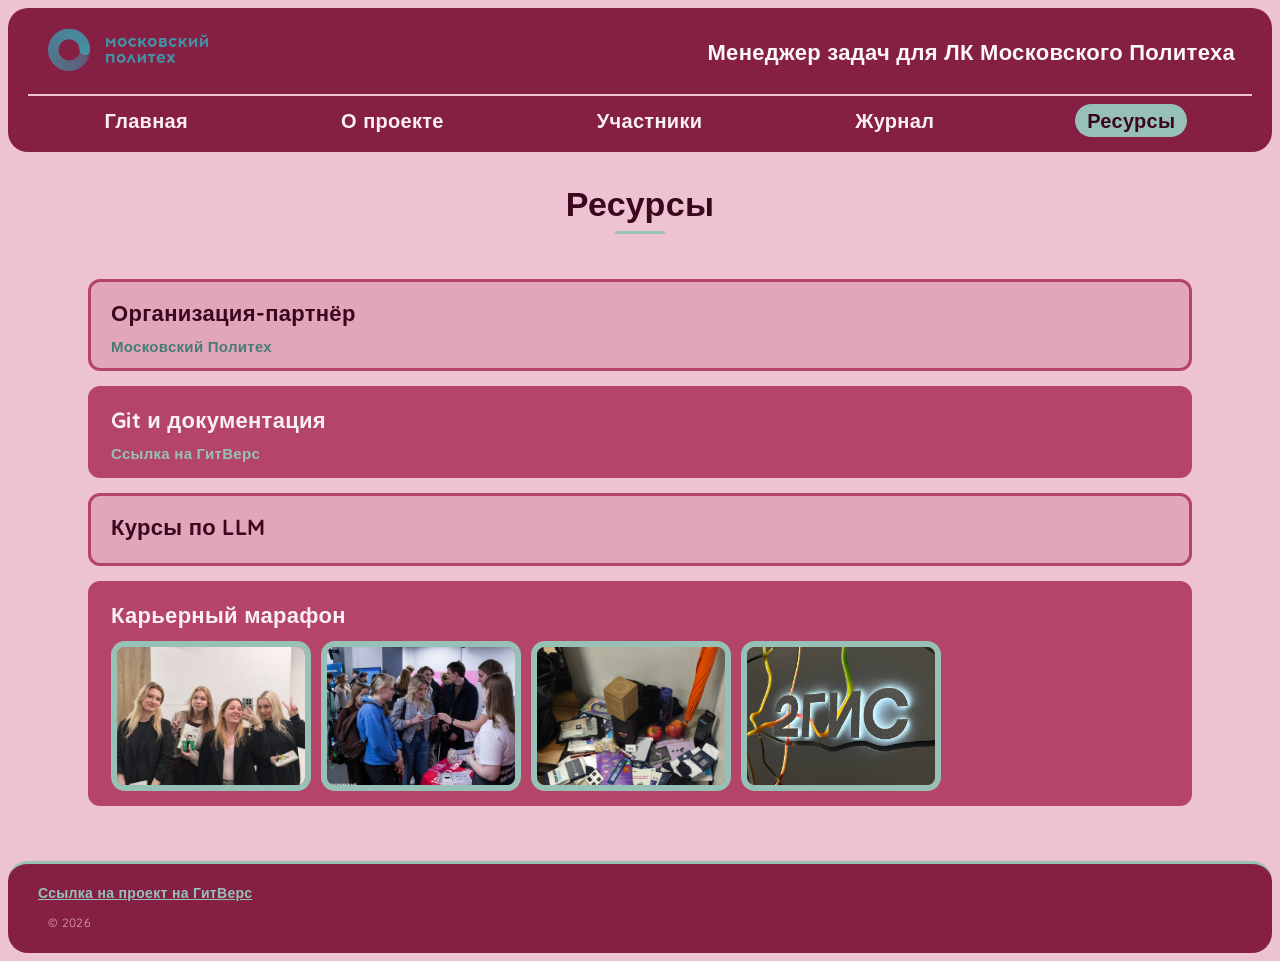
==== site/resources.html @ 73a9bd1a "файлики проектика" ====
<!DOCTYPE html>
<html lang="ru">
<head>
    <meta charset="UTF-8">
    <meta name="viewport" content="width=device-width, initial-scale=1.0">
    <title>Ресурсы — Менеджер задач МосПолитех</title>
    <link rel="stylesheet" href="css/style.css">
</head>
<body>
    <header>
        <img src="./images/logo.png" alt="Логотип">
        <h1>Менеджер задач для ЛК Московского Политеха</h1>
        <nav>
            <a href="index.html">Главная</a>
            <a href="about.html">О проекте</a>
            <a href="members.html">Участники</a>
            <a href="journal.html">Журнал</a>
            <a href="resources.html" class="active">Ресурсы</a>
        </nav>
    </header>
    <main>
        <h2>Ресурсы</h2>
        <div class="resource">
            <h3>Организация-партнёр</h3>
            <a href="https://mospolytech.ru/" target="_blank">Московский Политех</a>
        </div>
        <div class="resource">
            <h3>Git и документация</h3>
            <a href="https://gitverse.ru/mospol/project-practice-2026-ilosfi" target="_blank">Ссылка на ГитВерс</a>
        </div>
        <div class="resource">
            <h3>Курсы по LLM</h3>
            <a href="#" target="_blank"></a>
        </div>
        <div class="resource">
            <h3>Карьерный марафон</h3>
            <a href="#" target="_blank"></a>
            <div class="photos">
                <img src="./images/2ГИС_Офис.jpg" alt="Фото с карьерного марафона: Общее фото в офисе 2ГИС">
                <img src="./images/Карьерная_выставка.jpg" alt="Фото с карьерного марафона: Общее фото с марафона">
                <img src="./images/Мерч.jpg" alt="Фото с карьерного марафона: Полученный мерч">
                <img src="./images/Офис.jpg" alt="Фото с карьерного марафона: Офис 2ГИС">
            </div>
        </div>
    </main>
    <footer>
        <a href="https://gitverse.ru/mospol/project-practice-2026-ilosfi">Ссылка на проект на ГитВерс</a>
        <p>© 2026</p> 
    </footer>
</body>
</html>
---- site/css/style.css ----
@import url('https://fonts.googleapis.com/css2?family=Quicksand:wght@400;500;600;700&display=swap');

:root {
    font-family: 'Quicksand', Arial, sans-serif;
    font-size: 62.5%;
    font-weight: 400;
    letter-spacing: 0.3px;

    --rose-ink: #3a071f;
    --blush-wine: #851f43;
    --petal-dust: #b44568;
    --powder-rose: #e2a6ba;
    --pinky-blur: #edc2d1;
    --ivory-bloom: #faeff3;
    --white: #fcf7f9;

    --mint: #97c1b7;
    --mint-light: #d6f0ed;
    --mint-dark: #477b73;

    background-color: var(--pinky-blur);
    color: var(--rose-ink);
}
html { 
    box-sizing: border-box; 
}
*, 
*::before, 
*::after { 
    box-sizing: inherit; 
}
body {
    
    display: flex;
    flex-direction: column;
    min-height: 95vh;
}
main { 
    margin: 0 80px;
    flex-grow: 1; 
}





header {
    background-color: var(--blush-wine);
    border-radius: 20px;
    display: grid;
    grid-template-areas: "img head" "nav nav";
    gap: 5px;
    padding: 15px 20px;
}
header img {
    grid-area: img;
    width: 160px;
    height: auto;
    margin-left: 20px;
    filter: invert(50%) sepia(10%) saturate(1999%) hue-rotate(2304deg) brightness(99%) contrast(90%);
}
h1 {
    grid-area: head;
    font-size: 2.2rem;
    font-weight: 700;
    margin-right: 17px;
    text-align: right;
    color: var(--white);
    line-height: 1.3;
}





nav {
    grid-area: nav;
    margin-top: 8px;
    display: flex;
    justify-content: space-around;
    border-top: 2px solid var(--pinky-blur);
    padding-top: 8px;
}
nav a {
    font-size: 2rem;
    text-decoration: none;
    color: var(--ivory-bloom);
    font-weight: 600;
    padding: 4px 12px;
    border-radius: 20px;
    transition: all ease 0.2s;
}
nav a:hover {
    background-color: var(--mint);
    color: var(--white);
}
nav a.active {
    background-color: var(--mint);
    color: var(--rose-ink);
}





h2 {
    font-size: 3.4rem;
    font-weight: 700;
    margin-top: 30px;
    padding-bottom: 30px;
    color: var(--rose-ink);
    text-align: center;
    margin-bottom: 12px;
}
h2::after {
    content: '';
    display: block;
    width: 50px;
    height: 3px;
    background-color: var(--mint);
    margin: 6px auto 0;
    border-radius: 2px;
}
p {
    font-size: 2rem;
    color: var(--blush-wine);
    margin: 0 20px;
    line-height: 1.75;
}





a.btn {
    display: block;
    font-size: 1.5rem;
    font-weight: 700;
    color: var(--white);
    background-color: var(--mint-dark);
    border: none;
    border-radius: 20px;
    padding: 9px 22px;
    text-decoration: none;
    text-align: center;
    margin: 18px auto;
    width: fit-content;
    transition: opacity 0.2s ease;
}
a.btn:hover { 
    opacity: 0.82; 
}





footer {
    background-color: var(--blush-wine);
    font-size: 1.4rem;
    padding: 20px;
    border-radius: 20px;
    border-top: 3px solid var(--mint);
    margin-top: 40px;
}
footer a {
    margin-left: 10px;
    color: var(--mint);
    font-weight: 600;
}
footer p {
    font-size: 1.2rem;
    margin-top: 10px;
    color: var(--powder-rose);
}





.index-cards {
    display: grid;
    grid-template-columns: 1fr 1fr 1fr;
    gap: 15px;
    margin: 50px 0 15px;
}
.index-card {
    background-color: var(--powder-rose);

    border-radius: 15px;
    padding: 20px 10px;
    text-align: center;
    transition: transform 0.2s ease, box-shadow 0.2s ease;
}
.index-card:hover {
    transform: translateY(-3px);
    box-shadow: 0 6px 18px rgba(126, 200, 160, 0.25);
}
.index-card:first-child {
    background-color: var(--petal-dust);
}
.index-card:first-child h3,
.index-card:first-child p {
    color: var(--ivory-bloom);
}
.index-card:last-child {
    background-color: var(--mint-dark);
}
.index-card:last-child h3,
.index-card:last-child p {
    color: var(--white);
}
.index-card-icon {
    font-size: 2.8rem;
    margin-bottom: 8px;
}
.index-card h3 {
    font-size: 2.4rem;
    color: var(--rose-ink);
    margin-bottom: 8px;
    font-weight: 700;
}
.index-card p { 
    margin: 0; 
}





section { 
    margin: 20px 0; 
    background-color: #e2a6ba;
    border-radius: 10px;
}
section h3 {
    font-size: 2.4rem;
    background-color: var(--petal-dust);
    border-radius: 8px;
    color: var(--ivory-bloom);
    margin-bottom: 8px;
    border-left: 4px solid var(--mint);
    padding-left: 10px;
    font-weight: 700;
}
section ol, section ul {
    font-size: 2rem;
    color: var(--blush-wine);
    padding-left: 55px;
    line-height: 1.9;
}
table {
    width: 100%;
    border-collapse: collapse;
    margin-top: 30px;
    font-size: 1.5rem;
}
th {
    background-color: var(--mint-dark);
    color: var(--rose-ink);
    padding: 12px 12px;
    text-align: left;
    font-weight: 700;
}
td {
    background-color: var(--mint-light);
    color: var(--blush-wine);
    padding: 20px 12px;
    border-bottom: 1px solid var(--powder-rose);
}
tr:hover td { 
    background-color: var(--pinky-blur); 
}





.members-grid {
    display: grid;
    grid-template-columns: 1fr 1fr 1fr;
    gap: 20px;
    margin: 15px auto 0;
}
.member {
    padding: 5px 8px;
    border-bottom: 3px solid var(--mint-dark);
    border-radius: 12px;
    background-color: var(--powder-rose);
}
.member h3 {
    font-size: 1.7rem;
    color: var(--blush-wine);
    margin-bottom: 3px;
    font-weight: 600;
}
.member p {
    color: var(--mint-dark);
    margin: 0;
    font-size: 1.4rem;
}
.member.me {
    background-color: var(--petal-dust);
    border-radius: 10px;
    border: none;
    padding: 8px 12px;
}
.member.me h3 {
    color: var(--ivory-bloom);
    font-size: 1.7rem;
}
.member.me p {
    color: var(--mint);
}





article {
    background-color: var(--powder-rose);
    border: 1px solid var(--powder-rose);
    border-left: 4px solid var(--mint);
    border-radius: 15px;
    padding: 16px 22px;
    margin: 15px 0;
    transition: box-shadow 0.2s ease;
}
article:first-of-type {
    background-color: var(--petal-dust);
    border-left: 4px solid var(--mint);
}
article:first-of-type time { 
    color: var(--mint); 
}
article:first-of-type h3,
article:first-of-type p { 
    color: var(--ivory-bloom); 
}
article:first-of-type code {
    background-color: var(--rose-ink);
    color: var(--mint);
}
article:last-of-type {
    background-color: var(--mint-dark);
    border-left: 4px solid var(--powder-rose);
}
article:last-of-type time {
    color: var(--blush-wine);
}
article:last-of-type h3 {
    color: var(--white);
}
article:last-of-type p {
    color: var(--white);
}
article:last-of-type code {
    background-color: var(--petal-dust);
    color: var(--white);
}
article:hover {
    box-shadow: 0 4px 14px rgba(126, 200, 160, 0.2);
}
article time {
    font-size: 1.5rem;
    color: var(--mint-dark);
    font-weight: 700;
    display: block;
    margin-bottom: 5px;
}
article h3 {
    font-size: 2.2rem;
    color: var(--rose-ink);
    margin: 0 0 10px;
    font-weight: 700;
}
article p {
    font-size: 1.7;
    margin: 0;
    line-height: 1.75;
}
article code {
    background-color: var(--mint-light);
    color: var(--mint-dark);
    padding: 1px 6px;
    border-radius: 4px;
    font-size: 1.35rem;
    font-weight: 600;
}





.resource {
    background-color: var(--powder-rose);
    border: 3px solid var(--petal-dust);
    border-radius: 12px;
    margin: 15px 0;
    padding: 12px 20px;
}
.resource:nth-child(odd) {
    background-color: var(--petal-dust);
}
.resource:nth-child(odd) h3 { 
    color: var(--ivory-bloom); 
}
.resource:nth-child(odd) a {
    color: var(--mint);
}
.resource h3 {
    margin: 5px 0 10px;
    color: var(--rose-ink);
    font-size: 2.2rem;
    font-weight: 700;
}
.resource a {
    color: var(--mint-dark);
    font-size: 1.5rem;
    font-weight: 600;
    text-decoration: none;
}
.resource a:hover { 
    text-decoration: underline; 
}
.resource p { 
    font-size: 2rem; 
}
.photos {
    display: flex;
    gap: 10px;
    align-items: flex-start;
    margin-top: 12px;
    flex-wrap: wrap;
}
.resource img {
    width: 200px;
    height: 150px;
    object-fit: cover;
    border: 6px solid var(--mint);
    border-radius: 14px;
    margin: 0;
    transition: transform 0.2s ease;
    display: block;
}
.resource img:hover { 
    transform: scale(1.03); 
}
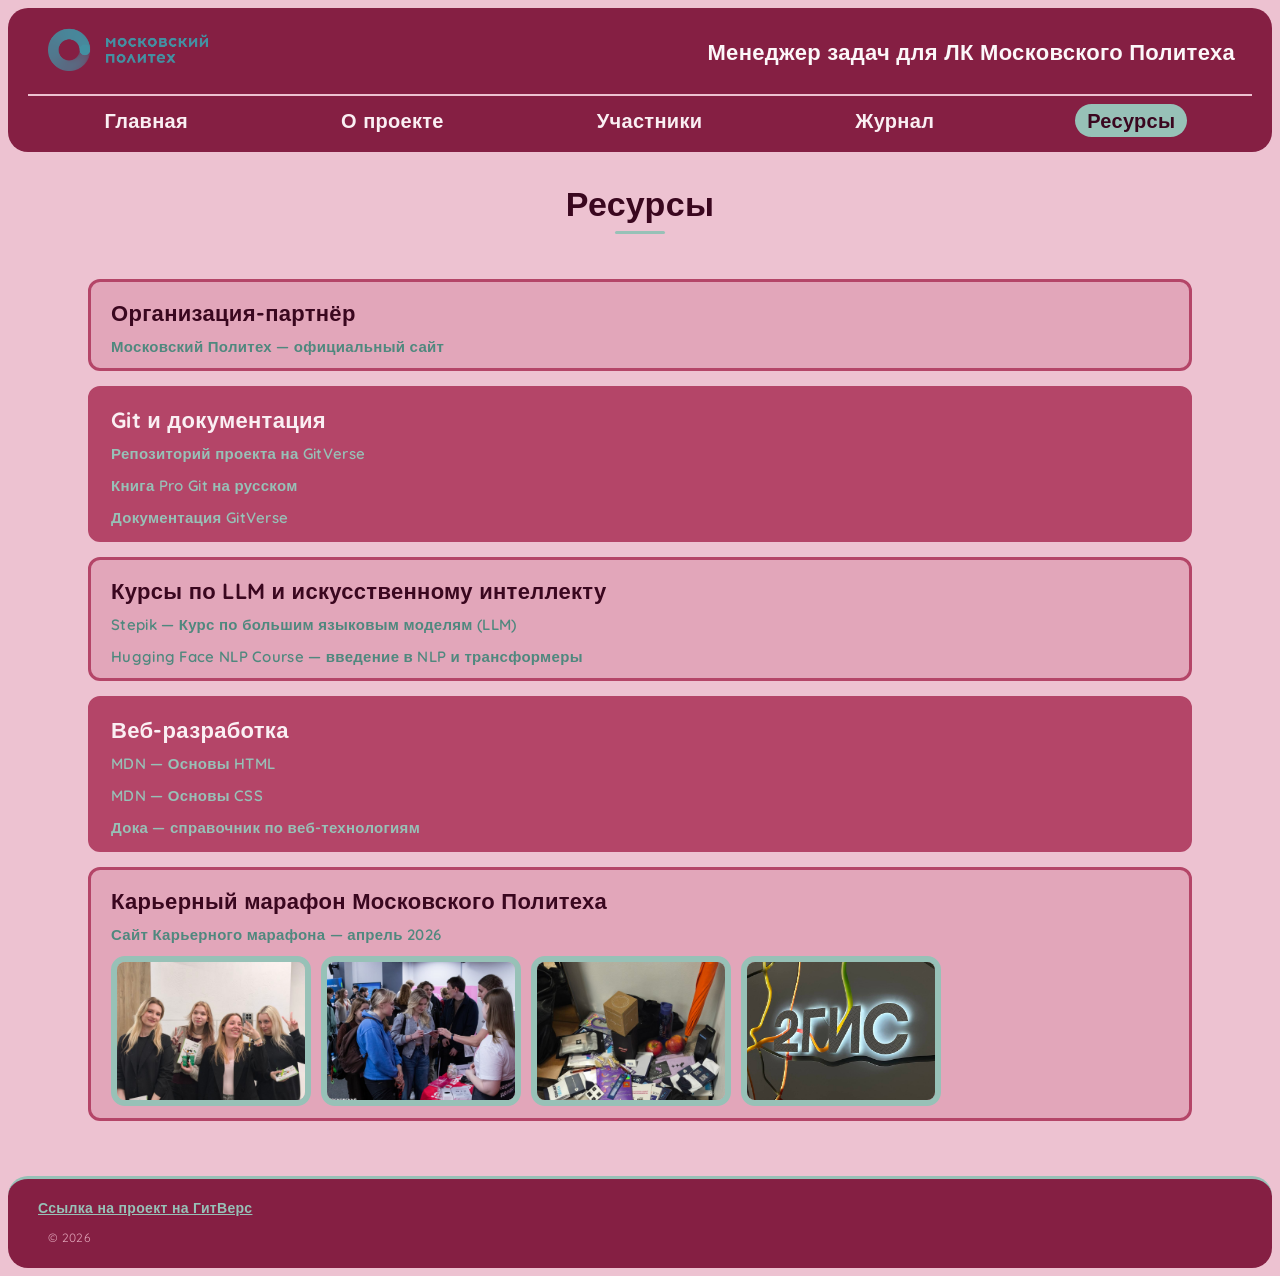
==== commit bac44fff: "мямямя_ссылочки_журнал" ====
--- a/site/resources.html
+++ b/site/resources.html
@@ -1,51 +1,66 @@
-<!DOCTYPE html>
-<html lang="ru">
-<head>
-    <meta charset="UTF-8">
-    <meta name="viewport" content="width=device-width, initial-scale=1.0">
-    <title>Ресурсы — Менеджер задач МосПолитех</title>
-    <link rel="stylesheet" href="css/style.css">
-</head>
-<body>
-    <header>
-        <img src="./images/logo.png" alt="Логотип">
-        <h1>Менеджер задач для ЛК Московского Политеха</h1>
-        <nav>
-            <a href="index.html">Главная</a>
-            <a href="about.html">О проекте</a>
-            <a href="members.html">Участники</a>
-            <a href="journal.html">Журнал</a>
-            <a href="resources.html" class="active">Ресурсы</a>
-        </nav>
-    </header>
-    <main>
-        <h2>Ресурсы</h2>
-        <div class="resource">
-            <h3>Организация-партнёр</h3>
-            <a href="https://mospolytech.ru/" target="_blank">Московский Политех</a>
-        </div>
-        <div class="resource">
-            <h3>Git и документация</h3>
-            <a href="https://gitverse.ru/mospol/project-practice-2026-ilosfi" target="_blank">Ссылка на ГитВерс</a>
-        </div>
-        <div class="resource">
-            <h3>Курсы по LLM</h3>
-            <a href="#" target="_blank"></a>
-        </div>
-        <div class="resource">
-            <h3>Карьерный марафон</h3>
-            <a href="#" target="_blank"></a>
-            <div class="photos">
-                <img src="./images/2ГИС_Офис.jpg" alt="Фото с карьерного марафона: Общее фото в офисе 2ГИС">
-                <img src="./images/Карьерная_выставка.jpg" alt="Фото с карьерного марафона: Общее фото с марафона">
-                <img src="./images/Мерч.jpg" alt="Фото с карьерного марафона: Полученный мерч">
-                <img src="./images/Офис.jpg" alt="Фото с карьерного марафона: Офис 2ГИС">
-            </div>
-        </div>
-    </main>
-    <footer>
-        <a href="https://gitverse.ru/mospol/project-practice-2026-ilosfi">Ссылка на проект на ГитВерс</a>
-        <p>© 2026</p> 
-    </footer>
-</body>
-</html>+<!DOCTYPE html>
+<html lang="ru">
+<head>
+    <meta charset="UTF-8">
+    <meta name="viewport" content="width=device-width, initial-scale=1.0">
+    <title>Ресурсы — Менеджер задач МосПолитех</title>
+    <link rel="stylesheet" href="css/style.css">
+</head>
+<body>
+    <header>
+        <img src="./images/logo.png" alt="Логотип">
+        <h1>Менеджер задач для ЛК Московского Политеха</h1>
+        <nav>
+            <a href="index.html">Главная</a>
+            <a href="about.html">О проекте</a>
+            <a href="members.html">Участники</a>
+            <a href="journal.html">Журнал</a>
+            <a href="resources.html" class="active">Ресурсы</a>
+        </nav>
+    </header>
+    <main>
+        <h2>Ресурсы</h2>
+
+        <div class="resource">
+            <h3>Организация-партнёр</h3>
+            <a href="https://mospolytech.ru/" target="_blank">Московский Политех — официальный сайт</a>
+        </div>
+
+        <div class="resource">
+            <h3>Git и документация</h3>
+            <a href="https://gitverse.ru/mospol/project-practice-2026-ilosfi" target="_blank">Репозиторий проекта на GitVerse</a><br><br>
+            <a href="https://git-scm.com/book/ru/v2" target="_blank">Книга Pro Git на русском</a><br><br>
+            <a href="https://docs.gitverse.ru/" target="_blank">Документация GitVerse</a>
+        </div>
+
+        <div class="resource">
+            <h3>Курсы по LLM и искусственному интеллекту</h3>
+            <a href="https://stepik.org/course/224746/syllabus" target="_blank">Stepik — Курс по большим языковым моделям (LLM)</a><br><br>
+            <a href="https://huggingface.co/learn/nlp-course/ru/chapter1/1" target="_blank">Hugging Face NLP Course — введение в NLP и трансформеры</a>
+        </div>
+
+        <div class="resource">
+            <h3>Веб-разработка</h3>
+            <a href="https://developer.mozilla.org/ru/docs/Learn/HTML" target="_blank">MDN — Основы HTML</a><br><br>
+            <a href="https://developer.mozilla.org/ru/docs/Learn/CSS" target="_blank">MDN — Основы CSS</a><br><br>
+            <a href="https://doka.guide/" target="_blank">Дока — справочник по веб-технологиям</a>
+        </div>
+
+        <div class="resource">
+            <h3>Карьерный марафон Московского Политеха</h3>
+            <a href="https://mospolycareermarafon.ru/april2026" target="_blank">Сайт Карьерного марафона — апрель 2026</a>
+            <div class="photos">
+                <img src="./images/2ГИС_Офис.jpg" alt="Общее фото в офисе 2ГИС">
+                <img src="./images/Карьерная_выставка.jpg" alt="Карьерная выставка на марафоне">
+                <img src="./images/Мерч.jpg" alt="Мерч, полученный на марафоне">
+                <img src="./images/Офис.jpg" alt="Вывеска 2ГИС в офисе">
+            </div>
+        </div>
+
+    </main>
+    <footer>
+        <a href="https://gitverse.ru/mospol/project-practice-2026-ilosfi">Ссылка на проект на ГитВерс</a>
+        <p>© 2026</p> 
+    </footer>
+</body>
+</html>
--- a/site/css/style.css
+++ b/site/css/style.css
@@ -16,7 +16,7 @@
 
     --mint: #97c1b7;
     --mint-light: #d6f0ed;
-    --mint-dark: #477b73;
+    --mint-dark: #4f887e;
 
     background-color: var(--pinky-blur);
     color: var(--rose-ink);
@@ -257,14 +257,14 @@
 }
 th {
     background-color: var(--mint-dark);
-    color: var(--rose-ink);
+    color: var(--ivory-bloom);
     padding: 12px 12px;
     text-align: left;
     font-weight: 700;
 }
 td {
-    background-color: var(--mint-light);
-    color: var(--blush-wine);
+    background-color: var(--mint);
+    color: var(--rose-ink);
     padding: 20px 12px;
     border-bottom: 1px solid var(--powder-rose);
 }
